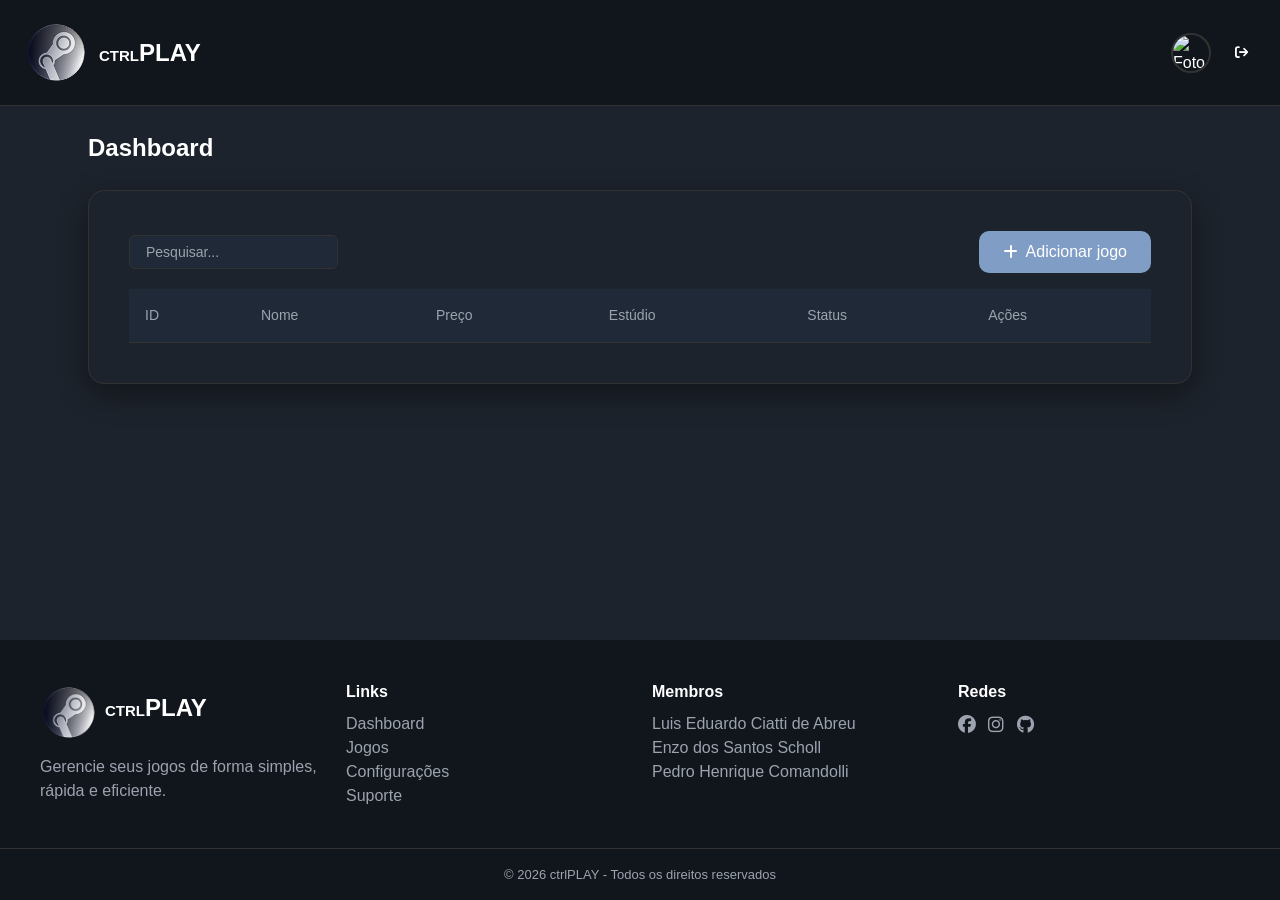
==== index.html @ 8e7c92c5 "Adicionado atributos nas tags da tabela" ====
<!DOCTYPE html>
<html lang="pt-br" data-theme="dark">

<head>
    <meta charset="UTF-8">
    <meta name="viewport" content="width=device-width, initial-scale=1.0">
    <title>ctrlPLAY | Dashboard</title>
    <link rel="stylesheet" href="css/styles.css">
    <link rel="stylesheet" href="css/geral.css">
    <link rel="stylesheet" href="css/form.css">
    <link rel="stylesheet" href="https://cdnjs.cloudflare.com/ajax/libs/font-awesome/6.4.0/css/all.min.css">
    <link rel="shortcut icon" href="img/favicon.ico" type="image/x-icon">
</head>

<body>
    <!-- Header -->
    <header id="cabecalho" role="banner" aria-label="Cabeçalho do site"></header>

    <!-- Main Content -->
    <main class="main-content" role="main">
        <div class="container">

            <!-- Page Title -->
            <div class="page-header">
                <h1 class="page-title">Dashboard</h1>
            </div>

            <!-- Data Table Card -->
            <div class="card table-card" aria-label="Tabela de jogos">

                <!-- Table Controls -->
                <div class="table-controls">
                    <div class="table-controls-left">

                        <div class="table-search">
                            <label for="search" class="sr-only">Pesquisar jogos</label>
                            <input type="text" id="search" placeholder="Pesquisar..." class="input-search"
                                aria-label="Pesquisar jogos">
                        </div>
                    </div>

                    <div class="table-controls-right">
                        <button class="btn btn-add-game" aria-label="Adicionar novo jogo">
                            <i class="fas fa-plus" aria-hidden="true"></i>
                            Adicionar jogo
                        </button>
                    </div>
                </div>

                <!-- Table -->
                <div class="table-wrapper">
                    <table class="data-table" aria-describedby="descricao-tabela">
                        <thead>
                            <tr>
                                <th role="columnheader" scope="col" data-visibility="false">ID</th>
                                <th role="columnheader" scope="col" data-visibility="false">Nome</th>
                                <th role="columnheader" scope="col" data-visibility="true">Categoria</th>
                                <th role="columnheader" scope="col" data-visibility="false">Preço</th>
                                <th role="columnheader" scope="col" data-visibility="false">Estúdio</th>
                                <th role="columnheader" scope="col" data-visibility="true">Plataforma/s</th>
                                <th role="columnheader" scope="col" data-visibility="false">Status</th>
                                <th role="columnheader" scope="col" data-visibility="false">Ações</th>
                            </tr>
                        </thead>
                        <tbody>
                        </tbody>
                    </table>
                </div>

            </div>
        </div>
    </main>

    <!-- Footer -->
    <footer id="rodape" role="contentinfo" aria-label="Rodapé do site"></footer>

    <script src="js/index.js" defer></script>
</body>

</html>
---- css/styles.css ----
/* =================================================
   HEADER
================================================= */

.header {
    background: var(--color-card);
    border-bottom: 1px solid var(--color-border);
    padding: var(--space-md) var(--space-lg);
    position: sticky;
    top: 0;
    z-index: 100;
}

.header-container {
    display: flex;
    justify-content: space-between;
    align-items: center;
    max-width: 1400px;
    margin: auto;
}

.header-left {
    display: flex;
    align-items: center;
}

.logo {
    display: flex;
    align-items: center;
    gap: var(--space-sm);
    font-size: 18px;
    font-weight: 600;
    color: var(--color-text);
}

.logo img {
    cursor: pointer;
}

.logo-title {
    font-size: 24px;
}

.logo-title-tiny {
    font-size: 15px;
}

/* .header-center {
    flex: 1;
    max-width: 600px;
    margin: 0 var(--space-lg);
} */

.header-menu {
    list-style: none;
}

#return-log {
    border: none;
    padding: 0.5rem;
    cursor: pointer;
    transition: 0.3s;
    background-color: transparent;
    color: white;
}

#return-log:hover {
    opacity: 0.9;
}




.header-right {
    display: flex;
    align-items: center;
    gap: var(--space-md);
}


.user-profile {
    display: flex;
    align-items: center;
    gap: 10px;
}

.user-profile img {
    width: 40px;
    height: 40px;
    border-radius: 50%;
    object-fit: cover;
    border: 2px solid var(--color-border);
}

.user-profile #username {
    margin-top: 3px;
    font-size: 12px;
    letter-spacing: 1px;
    font-weight: bold;
    text-transform: uppercase;
}

/* =================================================
   MAIN CONTENT
================================================= */

.main-content {
    padding: var(--space-lg) 0;
    flex: 1;

}

/* =================================================
   PAGE HEADER
================================================= */

.page-header {
    display: flex;
    justify-content: space-between;
    align-items: center;
    margin-bottom: var(--space-lg);
    padding: 0 var(--space-lg);
}

.page-title {
    font-size: 24px;
    font-weight: 600;
    color: var(--color-text);
}


/* =================================================
   TABLE CARD
================================================= */

.table-card {
    padding: var(--space-lg);
    margin: 0 var(--space-lg);
}

/* =================================================
   TABLE CONTROLS
================================================= */

.table-controls {
    display: flex;
    justify-content: space-between;
    align-items: center;
    margin-bottom: var(--space-md);
    flex-wrap: wrap;
    gap: var(--space-md);
}

.table-controls-left {
    display: flex;
    align-items: center;
    gap: var(--space-md);
}

.input-search {
    width: 100%;
    padding: var(--space-sm) var(--space-md);
    background: var(--color-secondary);
    border: 1px solid var(--color-border);
    border-radius: var(--radius-sm);
    color: var(--color-text);
    font-size: 14px;
    outline: none;
}

.input-search::placeholder {
    color: var(--color-text-light);
}

.input-search:focus {
    border-color: var(--color-primary);
}

.btn-add-game {
    background: var(--color-primary);
    color: white;
    border: none;
    padding: var(--space-sm) var(--space-md);
    border-radius: var(--radius-sm);
    font-size: 14px;
    cursor: pointer;
    display: flex;
    justify-content: center;
    align-items: center;
    gap: var(--space-sm);
    transition: 0.3s;
}

.btn-add-game:hover {
    opacity: 0.9;
}

/* =================================================
   DATA TABLE
================================================= */

.table-wrapper {
    overflow-x: auto;
}

.data-table {
    width: 100%;
    border-collapse: collapse;
    font-size: 14px;
}

.data-table thead {
    background: var(--color-secondary);
}

.data-table th {
    padding: var(--space-md);
    text-align: left;
    font-weight: 500;
    color: var(--color-text-light);
    border-bottom: 1px solid var(--color-border);
    white-space: nowrap;
}

.data-table td {
    padding: var(--space-md);
    border-bottom: 1px solid var(--color-border);
    color: var(--color-text);
}

.data-table td {
    padding: var(--space-md);
    border-bottom: 1px solid var(--color-border);
    color: var(--color-text);
}

[data-visibility="true"] {
    display: none;
}

.data-table tbody tr:hover {
    background: var(--color-secondary);
}

/* =================================================
   STATUS BADGES
================================================= */

.status {
    padding: var(--space-xs) var(--space-sm);
    border-radius: var(--radius-sm);
    font-size: 12px;
    font-weight: 500;
    display: inline-block;
}

.status-delivered {
    background: rgba(10, 143, 53, 0.2);
    color: var(--color-primary-dark);
}

.status-process {
    background: rgba(255, 165, 0, 0.2);
    color: #ffa500;
}

/* =================================================
   ACTION BUTTONS
================================================= */

.action-buttons {
    display: flex;
    gap: var(--space-sm);
}

.action-btn {
    background: transparent;
    border: none;
    cursor: pointer;
    padding: var(--space-xs);
    border-radius: var(--radius-sm);
    transition: 0.3s;
    font-size: 14px;
}

.action-btn.edit {
    color: var(--color-primary);
}

.action-btn.delete {
    color: #dc3545;
}

.action-btn:hover {
    background: var(--color-secondary);
}

/* =================================================
   RESPONSIVE
================================================= */

@media (max-width: 768px) {
    .header-container {
        flex-wrap: wrap;
        gap: var(--space-md);
    }

    /* .header-center {
        order: 3;
        width: 100%;
        margin: 0;
    } */

    .header-right {
        gap: 2px;
    }

    .menu-item {
        width: 100%;
    }

    .page-header {
        flex-direction: column;
        gap: var(--space-md);
        align-items: flex-start;
    }

    .table-controls-left,
    .table-controls-right {
        width: 100%;
    }

    .table-search {
        width: 100%;
    }

    .btn-add-game {
        width: 100%;
    }

    .data-table {
        font-size: 12px;
    }

    .data-table th,
    .data-table td {
        padding: var(--space-sm);
    }
}

/* =================================================
   Footer
================================================= */

.footer {
    background: var(--color-card);
    color: var(--color-text-light);
    margin-top: var(--space-xl);
}

.footer-title {
    display: flex;
    align-items: center;
    gap: 5px;
    margin-bottom: 10px;
}

.footer-container {
    display: grid;
    grid-template-columns: repeat(auto-fit, minmax(200px, 1fr));
    gap: var(--space-lg);
    padding: var(--space-xl);
}

.footer h2,
.footer h4 {
    color: var(--color-text);
    margin-bottom: var(--space-sm);
}

.footer-links ul,
.footer-members ul {
    list-style: none;
}

.footer-links a {
    text-decoration: none;
    color: var(--color-text-light);
    transition: 0.3s;
}

.footer-links a:hover {
    color: var(--color-primary);
}

.footer-social a {
    margin-right: var(--space-sm);
    font-size: 18px;
    color: var(--color-text-light);
}

.footer-social a:hover {
    color: var(--color-primary);
}

.footer-bottom {
    text-align: center;
    padding: var(--space-md);
    border-top: 1px solid var(--color-border);
    font-size: 13px;
}
---- css/geral.css ----
/* =================================================
   VARIABLES (CORES, TAMANHOS, ESPAÇOS)
================================================= */

:root {

    /* Cores principais */
    --color-bg: #1D232C;
    --color-card: #11161c;
    --color-border: #323232;
    --color-primary: #809dc5;
    --color-secondary: #1f2937;
    --color-text: #ffffff;
    --color-text-light: #9ca3af;

    /* Gradiente botão */
    --gradient-primary: linear-gradient(90deg, #0000, #3B4758);

    /* Bordas */
    --radius-sm: 6px;
    --radius-md: 10px;
    --radius-lg: 16px;

    /* Sombras */
    --shadow-card: 0 10px 30px rgba(0, 0, 0, 0.4);

    /* Espaçamentos padrão */
    --space-xs: 4px;
    --space-sm: 8px;
    --space-md: 16px;
    --space-lg: 24px;
    --space-xl: 40px;
}


/* =================================================
   RESET
================================================= */

*,
*::before,
*::after {
    margin: 0;
    padding: 0;
    box-sizing: border-box;
}

html {
    font-size: 16px;
    height: 100%;

}

body {
    font-family: Arial, Helvetica, sans-serif;
    background: var(--color-bg);
    color: var(--color-text);
    line-height: 1.5;
    height: 100%;

    display: flex;
    flex-direction: column;
}


/* =================================================
   LAYOUT (FLEX / GRID)
================================================= */

.flex {
    display: flex;
}


/* =================================================
   ALIGNMENT
================================================= */

.align-center {
    align-items: center;
}


/* =================================================
   SPACING (MARGIN / PADDING)
================================================= */

/* Margin */



.mt-sm {
    margin-top: var(--space-sm);
}

.mb-sm {
    margin-bottom: var(--space-sm);
}

.mb-md {
    margin-bottom: var(--space-md);
}

.mb-lg {
    margin-bottom: var(--space-lg);
}


/* =================================================
   GAP (ESPAÇO ENTRE ELEMENTOS FLEX/GRID)
================================================= */

.gap-sm {
    gap: var(--space-sm);
}

/* =================================================
   WIDTH (LARGURA)
================================================= */

.w-full {
    width: 100%;
}

/* =================================================
   TYPOGRAPHY
================================================= */

.text-center {
    text-align: center;
}

.text-light {
    color: var(--color-text-light);
}

.title-lg {
    font-size: 48px;
    font-weight: 700;
}

.title-md {
    font-size: 28px;
    font-weight: 600;
}

.text-sm {
    font-size: 14px;
}


/* =================================================
   COMPONENTS
================================================= */


/* Buttons */

.btn {
    padding: 12px 24px;
    border: none;
    border-radius: var(--radius-md);
    cursor: pointer;
    font-size: 16px;
    transition: 0.3s;
}

.btn-primary {
    background: var(--gradient-primary);
    color: white;
}

.btn-primary:hover {
    opacity: 0.85;
}

/* Inputs */

.input {
    width: 100%;
    padding: 12px 14px;
    border-radius: var(--radius-sm);
    border: 1px solid white;
    background: transparent;
    color: white;
    outline: none;
}

.input:focus {
    border-color: var(--color-primary);
}


/* Card */

.card {
    border-radius: var(--radius-lg);
    padding: var(--space-xl);
    box-shadow: var(--shadow-card);
    border: 1px solid var(--color-border);
}


/* =================================================
   CONTAINER
================================================= */

.container {
    width: 90%;
    max-width: 1200px;
    margin: auto;
}
---- css/form.css ----
#form-container {
  position: fixed;
  top: 50%;
  left: 50%;
  transform: translate(-50%, -50%);
  background: #1d232c;
  color: #fff;
  padding: 20px;
  border-radius: 8px;
  width: 400px;
  z-index: 1000;
}

#form-container h2 {
  margin-bottom: 15px;
  text-align: center;
}

/* Campos com label flutuante estilo Material */
.form-field {
  position: relative;
  margin-top: 20px;
}

.form-field input,
.form-field select {
  width: 100%;
  padding: 12px 8px;
  border: 1px solid #aaa;
  border-radius: 4px;
  background: #1d232c;
  color: white;
  font-size: 1rem;
}

.form-field label {
  position: absolute;
  left: 12px;
  top: 12px;
  color: #aaa;
  transition: 0.2s ease all;
  pointer-events: none;
  background: #1d232c;
  padding: 0 4px;
}

/* Label flutua quando o campo está focado ou preenchido */
.form-field input:focus ~ label,
.form-field input:valid ~ label,
.form-field select:focus ~ label,
.form-field select:valid ~ label {
  top: -8px;
  font-size: 0.8rem;
}

.supporting-text {
  font-size: 0.75rem;
  color: #aaa;
  display: block;
  margin-top: 4px;
}

/* Botões estilo Material */
.form-actions {
  margin-top: 20px;
  display: flex;
  justify-content: space-between;
  gap: 10px;
}
/* Botão salvar */
.btn-save {
  background: linear-gradient(135deg, #00c3ff, #0066ff);
  color: #fff;
}

.btn-save:hover {
  transform: translateY(-2px);
  box-shadow: 0 5px 15px rgba(0, 195, 255, 0.4);
}

/* Botão cancelar */
.btn-close {
  background: red;
  color: #fff;
}

.btn-close:hover {
  transform: translateY(-2px);
  box-shadow: 0 5px 15px #d53e3e;
}



/* Botão Limpar */
.btn-clean {
  background: white;
  color: #000;
}

.btn-clean:hover {
  transform: translateY(-2px);
  box-shadow: 0 5px 15px #fff;
}

/* Overlay */
#overlay {
  position: fixed;
  inset: 0;
  background: rgba(0, 0, 0, 0.6);
  backdrop-filter: blur(5px);
  z-index: 999;
}
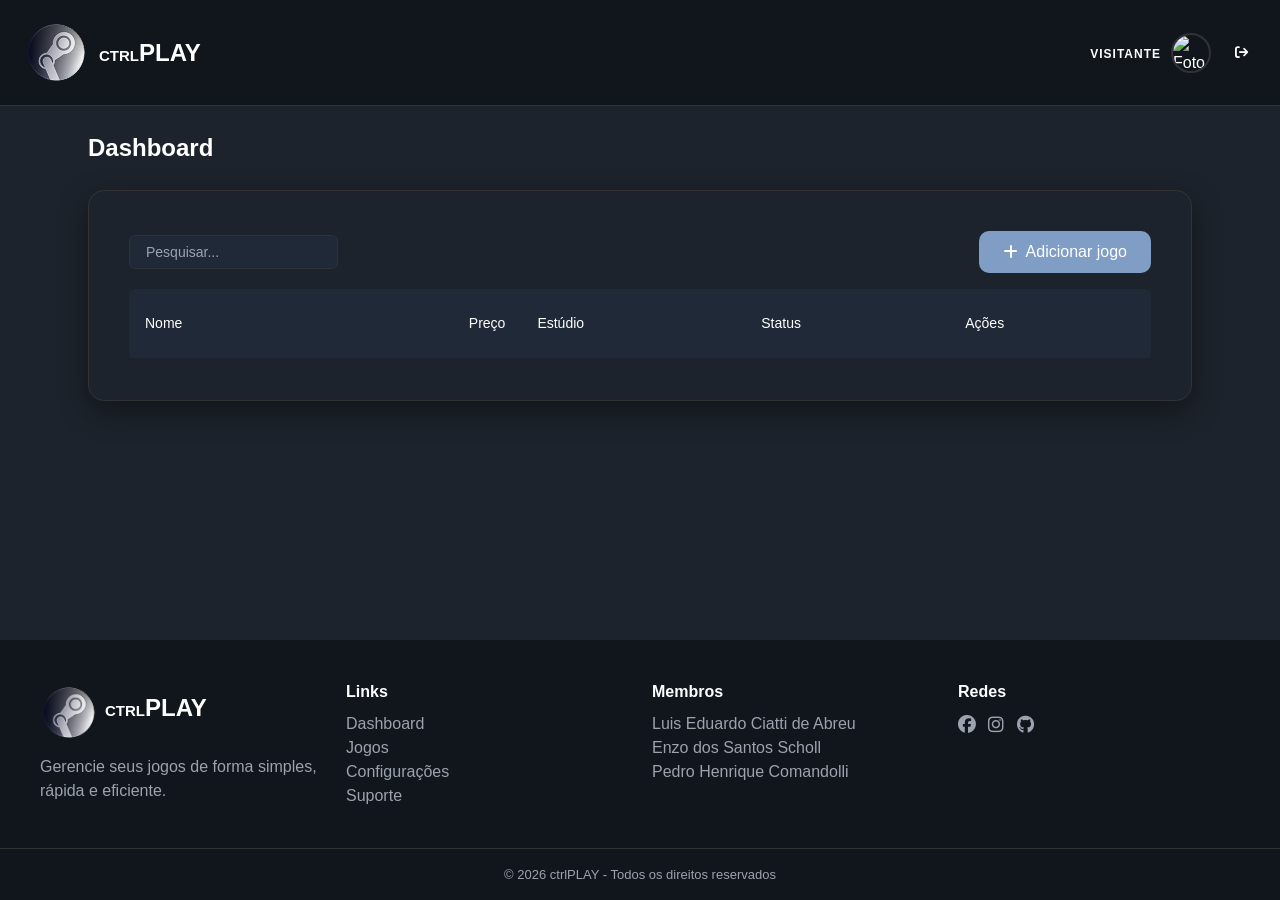
==== commit 2793277a: "Ajustado tabela para Material Design, adicionados novos ícones para status e tooltip e consertado ex" ====
--- a/index.html
+++ b/index.html
@@ -52,7 +52,7 @@
                     <table class="data-table" aria-describedby="descricao-tabela">
                         <thead>
                             <tr>
-                                <th role="columnheader" scope="col" data-visibility="false">ID</th>
+                                <th role="columnheader" scope="col" data-visibility="true">ID</th>
                                 <th role="columnheader" scope="col" data-visibility="false">Nome</th>
                                 <th role="columnheader" scope="col" data-visibility="true">Categoria</th>
                                 <th role="columnheader" scope="col" data-visibility="false">Preço</th>
@@ -69,6 +69,11 @@
 
             </div>
         </div>
+
+        <!-- Tooltip -->
+        <span id="tooltip" class="">
+            <p>sasaas</p>
+        </span>
     </main>
 
     <!-- Footer -->
--- a/css/styles.css
+++ b/css/styles.css
@@ -201,37 +201,57 @@
 
 .table-wrapper {
     overflow-x: auto;
+    border-radius: var(--radius-sm);
 }
 
 .data-table {
     width: 100%;
     border-collapse: collapse;
     font-size: 14px;
-}
-
-.data-table thead {
+    user-select: none;
+}
+
+.data-table thead,
+.data-table tbody {
     background: var(--color-secondary);
 }
 
+.data-table tbody tr {
+    transition: ease-in 0.2s background;
+}
+
 .data-table th {
-    padding: var(--space-md);
+    padding: var(--space-lg) var(--space-md);
     text-align: left;
     font-weight: 500;
+    color: var(--color-text);
+    border-bottom: 2px solid var(--color-bg);
+    white-space: nowrap;
+}
+
+.data-table td {
+    padding: var(--space-sm) var(--space-md);
+    border-bottom: 2px solid var(--color-bg);
     color: var(--color-text-light);
-    border-bottom: 1px solid var(--color-border);
-    white-space: nowrap;
-}
-
-.data-table td {
-    padding: var(--space-md);
-    border-bottom: 1px solid var(--color-border);
-    color: var(--color-text);
-}
-
-.data-table td {
-    padding: var(--space-md);
-    border-bottom: 1px solid var(--color-border);
-    color: var(--color-text);
+    max-width: 240px;
+    overflow: hidden;
+    text-overflow: ellipsis;
+}
+
+.data-table th:nth-child(4),
+.data-table td:nth-child(4) {
+    text-align: right;
+}
+
+.data-table td:nth-child(7) .status-grid {
+    display: flex;
+    gap: var(--space-sm);
+    align-items: center;
+    width: min-content;
+}
+
+.data-table td:nth-child(7) .status-grid img {
+    width: 20px;
 }
 
 [data-visibility="true"] {
@@ -239,7 +259,7 @@
 }
 
 .data-table tbody tr:hover {
-    background: var(--color-secondary);
+    background: var(--color-bg);
 }
 
 /* =================================================
@@ -274,13 +294,15 @@
 }
 
 .action-btn {
+    width: 50px;
+    height: 50px;
     background: transparent;
     border: none;
     cursor: pointer;
-    padding: var(--space-xs);
-    border-radius: var(--radius-sm);
+    padding: var(--space-sm);
+    border-radius: 100%;
     transition: 0.3s;
-    font-size: 14px;
+    font-size: 16px;
 }
 
 .action-btn.edit {
@@ -342,10 +364,31 @@
         font-size: 12px;
     }
 
-    .data-table th,
+    .data-table th {
+        padding: var(--space-lg);
+    }
+
     .data-table td {
-        padding: var(--space-sm);
-    }
+        max-width: 120px;
+    }
+}
+
+/* =================================================
+   Tooltip
+================================================= */
+
+#tooltip {
+    display: none;
+    position: absolute;
+    padding: var(--space-xs) var(--space-sm);
+    border-radius: 3px;
+    background-color: #4e4e4e;
+    text-align: center;
+    color: #d2d2d2;
+}
+
+#tooltip.active {
+    display: block;
 }
 
 /* =================================================
--- a/css/geral.css
+++ b/css/geral.css
@@ -28,6 +28,7 @@
     --space-xs: 4px;
     --space-sm: 8px;
     --space-md: 16px;
+    --space-xmd: 20px;
     --space-lg: 24px;
     --space-xl: 40px;
 }
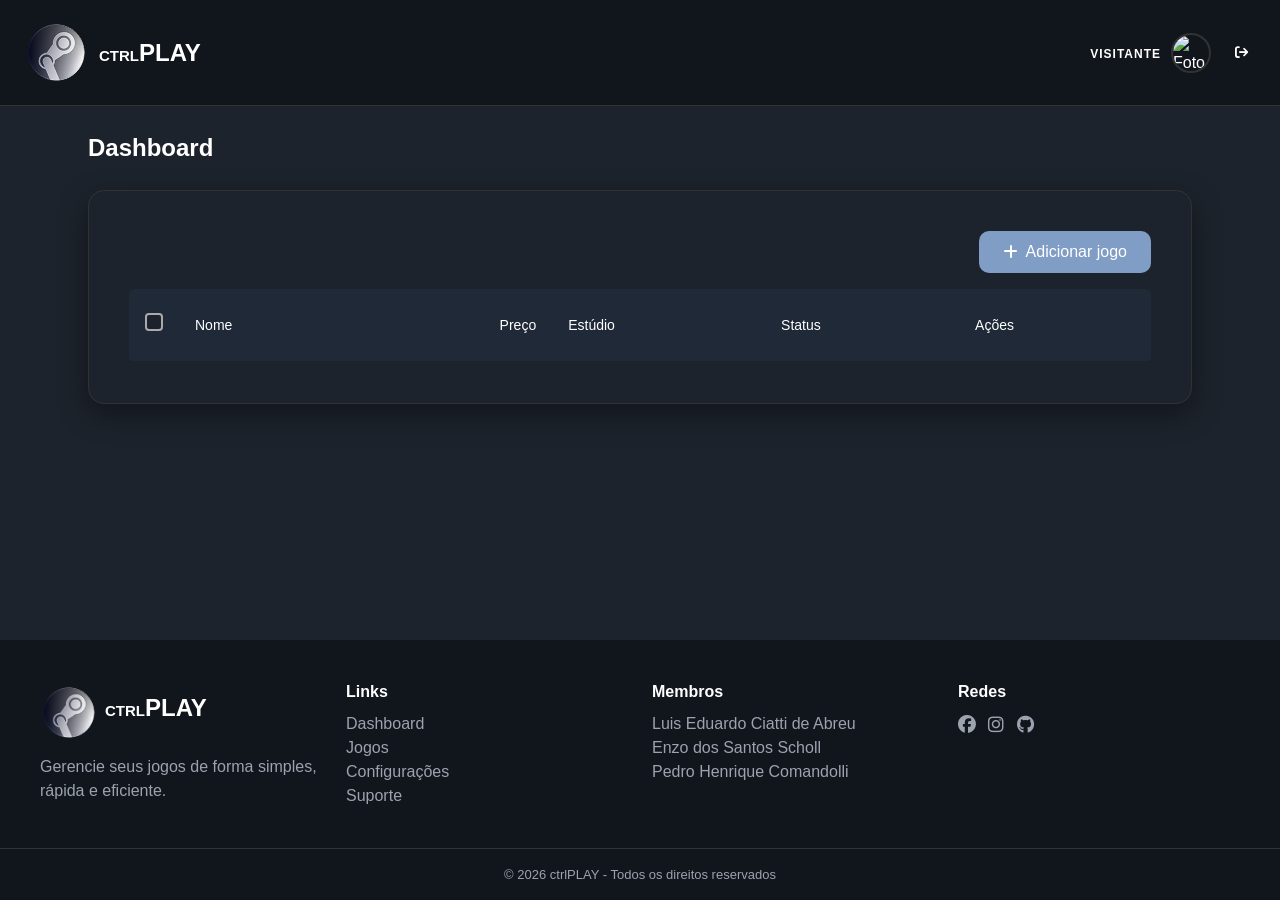
==== commit 0589e40d: "Adicionado checkbox e retirado pesquisa" ====
--- a/index.html
+++ b/index.html
@@ -30,14 +30,6 @@
 
                 <!-- Table Controls -->
                 <div class="table-controls">
-                    <div class="table-controls-left">
-
-                        <div class="table-search">
-                            <label for="search" class="sr-only">Pesquisar jogos</label>
-                            <input type="text" id="search" placeholder="Pesquisar..." class="input-search"
-                                aria-label="Pesquisar jogos">
-                        </div>
-                    </div>
 
                     <div class="table-controls-right">
                         <button class="btn btn-add-game" aria-label="Adicionar novo jogo">
@@ -52,6 +44,9 @@
                     <table class="data-table" aria-describedby="descricao-tabela">
                         <thead>
                             <tr>
+                                <th class="checkbox-cell">
+                                  <input type="checkbox" id="select-all">
+                                </th>
                                 <th role="columnheader" scope="col" data-visibility="true">ID</th>
                                 <th role="columnheader" scope="col" data-visibility="false">Nome</th>
                                 <th role="columnheader" scope="col" data-visibility="true">Categoria</th>
--- a/css/styles.css
+++ b/css/styles.css
@@ -144,7 +144,7 @@
 
 .table-controls {
     display: flex;
-    justify-content: space-between;
+    justify-content: right;
     align-items: center;
     margin-bottom: var(--space-md);
     flex-wrap: wrap;
@@ -155,25 +155,6 @@
     display: flex;
     align-items: center;
     gap: var(--space-md);
-}
-
-.input-search {
-    width: 100%;
-    padding: var(--space-sm) var(--space-md);
-    background: var(--color-secondary);
-    border: 1px solid var(--color-border);
-    border-radius: var(--radius-sm);
-    color: var(--color-text);
-    font-size: 14px;
-    outline: none;
-}
-
-.input-search::placeholder {
-    color: var(--color-text-light);
-}
-
-.input-search:focus {
-    border-color: var(--color-primary);
 }
 
 .btn-add-game {
@@ -238,19 +219,19 @@
     text-overflow: ellipsis;
 }
 
-.data-table th:nth-child(4),
-.data-table td:nth-child(4) {
+.data-table th:nth-child(5),
+.data-table td:nth-child(5) {
     text-align: right;
 }
 
-.data-table td:nth-child(7) .status-grid {
+.data-table td:nth-child(8) .status-grid {
     display: flex;
     gap: var(--space-sm);
     align-items: center;
     width: min-content;
 }
 
-.data-table td:nth-child(7) .status-grid img {
+.data-table td:nth-child(8) .status-grid img {
     width: 20px;
 }
 
@@ -451,4 +432,42 @@
     padding: var(--space-md);
     border-top: 1px solid var(--color-border);
     font-size: 13px;
-}+}
+/* Coluna dos checkboxes */
+.checkbox-cell {
+  text-align: center;
+  width: 40px;
+}
+
+/* Checkbox padrão da tabela */
+.row-checkbox,
+#select-all {
+  appearance: none;          /* remove estilo padrão do navegador */
+  -webkit-appearance: none;  /* compatibilidade Safari */
+  width: 18px;
+  height: 18px;
+  border: 2px solid #aaa;
+  border-radius: 4px;
+  background-color: #1d232c; /* fundo igual ao tema */
+  cursor: pointer;
+  position: relative;
+}
+
+/* Estado marcado */
+.row-checkbox:checked,
+#select-all:checked {
+  background-color: #00c3ff;
+  border-color: #00c3ff;
+}
+
+/* Ícone de check */
+.row-checkbox:checked::after,
+#select-all:checked::after {
+  content: "✔";
+  color: #fff;
+  font-size: 12px;
+  position: absolute;
+  top: 50%;
+  left: 50%;
+  transform: translate(-50%, -50%);
+}
--- a/css/form.css
+++ b/css/form.css
@@ -110,4 +110,3 @@
   backdrop-filter: blur(5px);
   z-index: 999;
 }
-
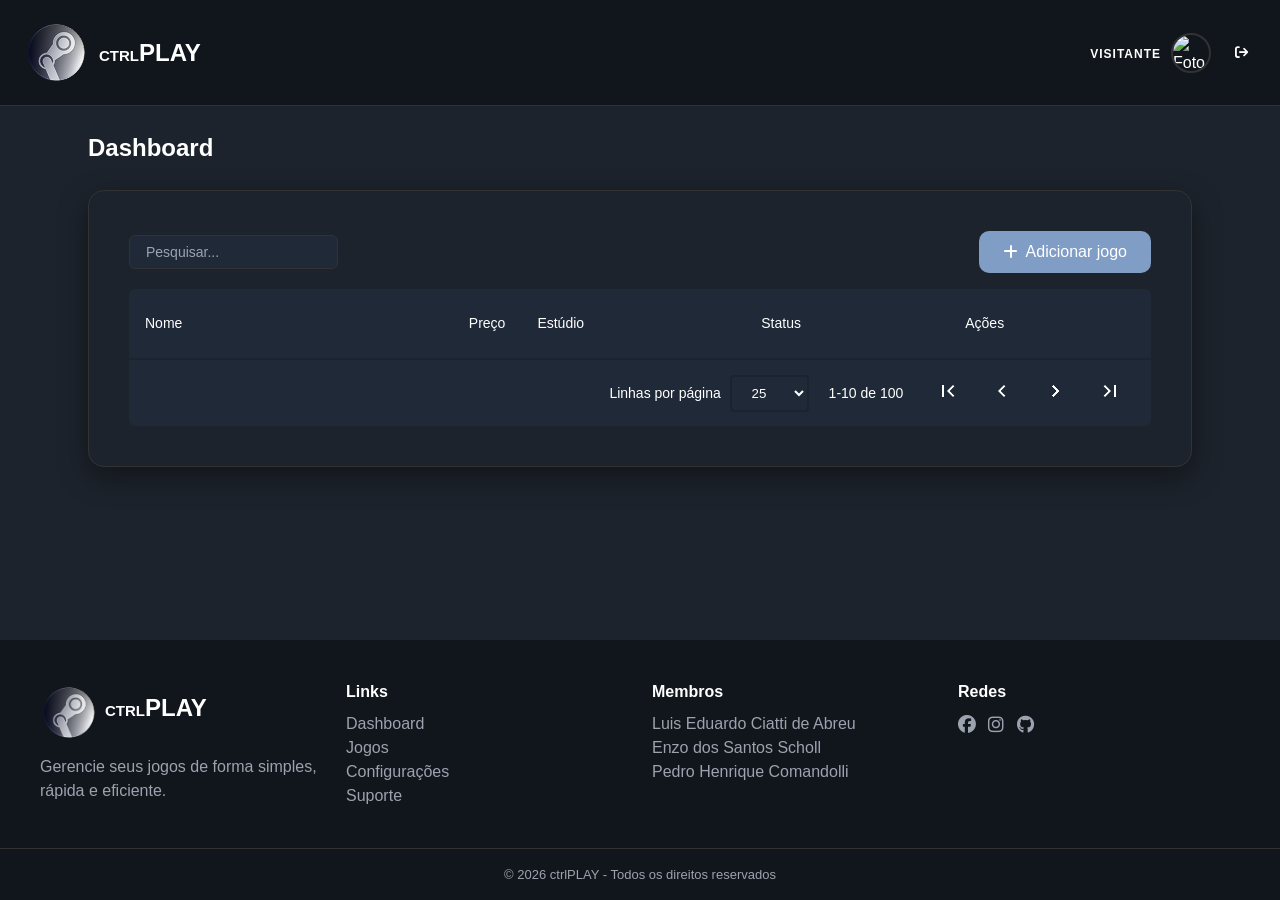
==== commit a26bdef4: "Criada seção de paginação" ====
--- a/index.html
+++ b/index.html
@@ -30,6 +30,14 @@
 
                 <!-- Table Controls -->
                 <div class="table-controls">
+                    <div class="table-controls-left">
+
+                        <div class="table-search">
+                            <label for="search" class="sr-only">Pesquisar jogos</label>
+                            <input type="text" id="search" placeholder="Pesquisar..." class="input-search"
+                                aria-label="Pesquisar jogos">
+                        </div>
+                    </div>
 
                     <div class="table-controls-right">
                         <button class="btn btn-add-game" aria-label="Adicionar novo jogo">
@@ -44,9 +52,6 @@
                     <table class="data-table" aria-describedby="descricao-tabela">
                         <thead>
                             <tr>
-                                <th class="checkbox-cell">
-                                  <input type="checkbox" id="select-all">
-                                </th>
                                 <th role="columnheader" scope="col" data-visibility="true">ID</th>
                                 <th role="columnheader" scope="col" data-visibility="false">Nome</th>
                                 <th role="columnheader" scope="col" data-visibility="true">Categoria</th>
@@ -60,6 +65,33 @@
                         <tbody>
                         </tbody>
                     </table>
+                    <div class="pagination-wrapper">
+                        <div class="pagination-controls">
+                            <span>Linhas por página</span>
+                            <select name="pagination" id="pagination">
+                                <option value="25">25</option>
+                                <option value="50">50</option>
+                                <option value="75">75</option>
+                                <option value="100">100</option>
+
+                            </select>
+                        </div>
+                        <span>1-10 de 100</span>
+                        <div class="arrows-controls">
+                            <button class="action-btn">
+                                <img src="img/icons/first-page.png" alt="Primeira página">
+                            </button>
+                            <button class="action-btn">
+                                <img src="img/icons/left-arrow.png" alt="Página anterior">
+                            </button>
+                            <button class="action-btn">
+                                <img src="img/icons/right-arrow.png" alt="Página seguinte">
+                            </button>
+                            <button class="action-btn">
+                                <img src="img/icons/last-page.png" alt="Última página">
+                            </button>
+                        </div>
+                    </div>
                 </div>
 
             </div>
--- a/css/styles.css
+++ b/css/styles.css
@@ -144,7 +144,7 @@
 
 .table-controls {
     display: flex;
-    justify-content: right;
+    justify-content: space-between;
     align-items: center;
     margin-bottom: var(--space-md);
     flex-wrap: wrap;
@@ -155,6 +155,25 @@
     display: flex;
     align-items: center;
     gap: var(--space-md);
+}
+
+.input-search {
+    width: 100%;
+    padding: var(--space-sm) var(--space-md);
+    background: var(--color-secondary);
+    border: 1px solid var(--color-border);
+    border-radius: var(--radius-sm);
+    color: var(--color-text);
+    font-size: 14px;
+    outline: none;
+}
+
+.input-search::placeholder {
+    color: var(--color-text-light);
+}
+
+.input-search:focus {
+    border-color: var(--color-primary);
 }
 
 .btn-add-game {
@@ -219,19 +238,19 @@
     text-overflow: ellipsis;
 }
 
-.data-table th:nth-child(5),
-.data-table td:nth-child(5) {
+.data-table th:nth-child(4),
+.data-table td:nth-child(4) {
     text-align: right;
 }
 
-.data-table td:nth-child(8) .status-grid {
+.data-table td:nth-child(7) .status-grid {
     display: flex;
     gap: var(--space-sm);
     align-items: center;
     width: min-content;
 }
 
-.data-table td:nth-child(8) .status-grid img {
+.data-table td:nth-child(7) .status-grid img {
     width: 20px;
 }
 
@@ -243,6 +262,36 @@
     background: var(--color-bg);
 }
 
+.pagination-wrapper {
+    display: flex;
+    justify-content: end;
+    align-items: center;
+    gap: 20px;
+    padding: var(--space-sm) var(--space-md);
+    background-color: var(--color-secondary);
+    font-size: 14px;
+    font-weight: 500;
+}
+
+#pagination {
+    margin-left: 5px;
+    padding: var(--space-sm) var(--space-md);
+    border-radius: var(--space-xs);
+    border: 2px solid var(--color-bg);
+    background-color: transparent;
+    color: var(--color-text);
+}
+
+#pagination option {
+    border: none;
+    background-color: var(--color-secondary);
+}
+
+#pagination:hover,
+#pagination:focus {
+    border: 3px solid var(--color-primary);
+}
+    
 /* =================================================
    STATUS BADGES
 ================================================= */
@@ -432,42 +481,4 @@
     padding: var(--space-md);
     border-top: 1px solid var(--color-border);
     font-size: 13px;
-}
-/* Coluna dos checkboxes */
-.checkbox-cell {
-  text-align: center;
-  width: 40px;
-}
-
-/* Checkbox padrão da tabela */
-.row-checkbox,
-#select-all {
-  appearance: none;          /* remove estilo padrão do navegador */
-  -webkit-appearance: none;  /* compatibilidade Safari */
-  width: 18px;
-  height: 18px;
-  border: 2px solid #aaa;
-  border-radius: 4px;
-  background-color: #1d232c; /* fundo igual ao tema */
-  cursor: pointer;
-  position: relative;
-}
-
-/* Estado marcado */
-.row-checkbox:checked,
-#select-all:checked {
-  background-color: #00c3ff;
-  border-color: #00c3ff;
-}
-
-/* Ícone de check */
-.row-checkbox:checked::after,
-#select-all:checked::after {
-  content: "✔";
-  color: #fff;
-  font-size: 12px;
-  position: absolute;
-  top: 50%;
-  left: 50%;
-  transform: translate(-50%, -50%);
-}
+}
--- a/css/form.css
+++ b/css/form.css
@@ -110,3 +110,4 @@
   backdrop-filter: blur(5px);
   z-index: 999;
 }
+
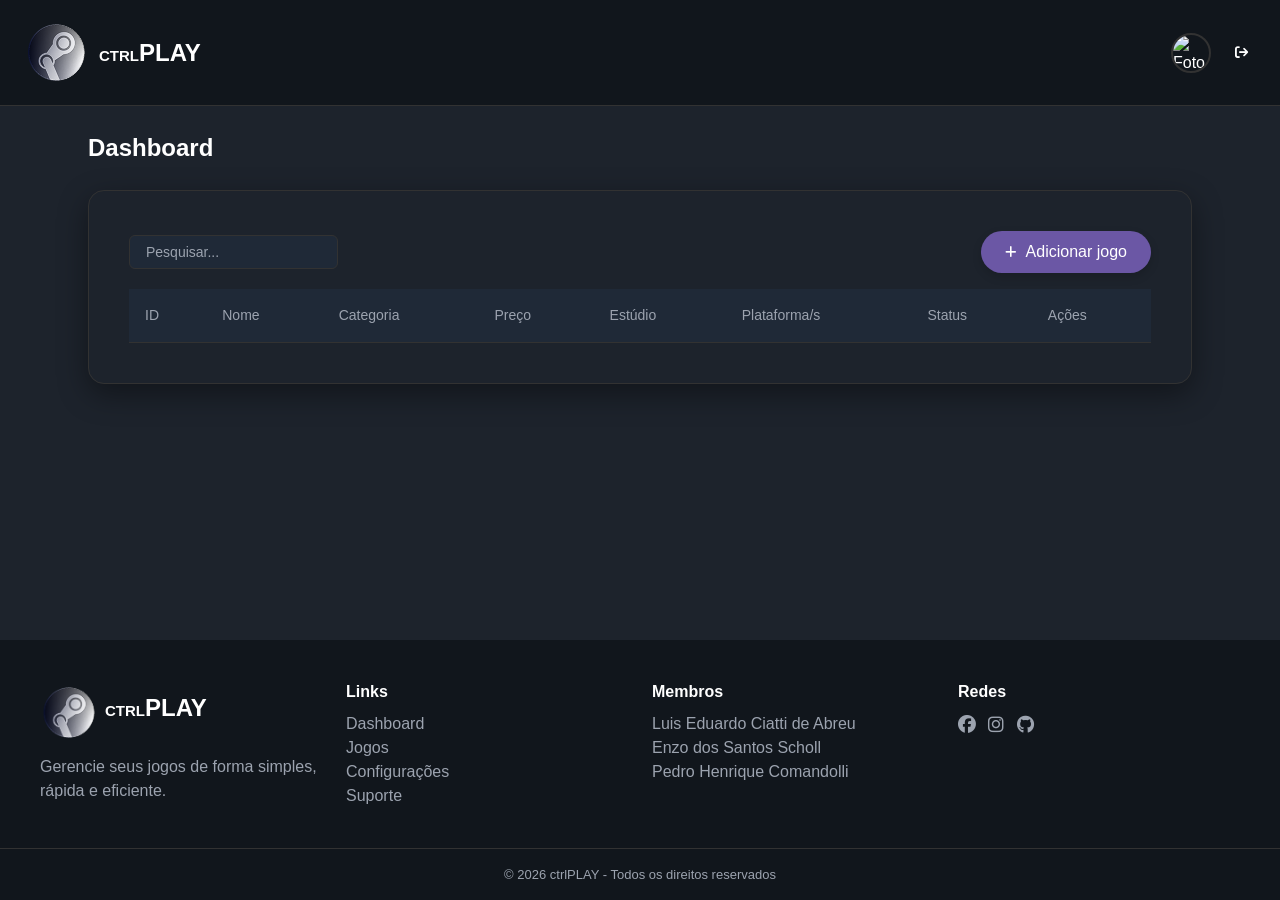
==== commit a2127709: "Ajustes nos botoes da tela principal Ajustes nos botoes da tela principal" ====
--- a/index.html
+++ b/index.html
@@ -41,7 +41,7 @@
 
                     <div class="table-controls-right">
                         <button class="btn btn-add-game" aria-label="Adicionar novo jogo">
-                            <i class="fas fa-plus" aria-hidden="true"></i>
+                            <i class="fas fa-plus"></i>
                             Adicionar jogo
                         </button>
                     </div>
@@ -52,55 +52,23 @@
                     <table class="data-table" aria-describedby="descricao-tabela">
                         <thead>
                             <tr>
-                                <th role="columnheader" scope="col" data-visibility="true">ID</th>
-                                <th role="columnheader" scope="col" data-visibility="false">Nome</th>
-                                <th role="columnheader" scope="col" data-visibility="true">Categoria</th>
-                                <th role="columnheader" scope="col" data-visibility="false">Preço</th>
-                                <th role="columnheader" scope="col" data-visibility="false">Estúdio</th>
-                                <th role="columnheader" scope="col" data-visibility="true">Plataforma/s</th>
-                                <th role="columnheader" scope="col" data-visibility="false">Status</th>
-                                <th role="columnheader" scope="col" data-visibility="false">Ações</th>
+                                <th scope="col">ID</th>
+                                <th scope="col">Nome</th>
+                                <th scope="col">Categoria</th>
+                                <th scope="col">Preço</th>
+                                <th scope="col">Estúdio</th>
+                                <th scope="col">Plataforma/s</th>
+                                <th scope="col">Status</th>
+                                <th scope="col">Ações</th>
                             </tr>
                         </thead>
                         <tbody>
                         </tbody>
                     </table>
-                    <div class="pagination-wrapper">
-                        <div class="pagination-controls">
-                            <span>Linhas por página</span>
-                            <select name="pagination" id="pagination">
-                                <option value="25">25</option>
-                                <option value="50">50</option>
-                                <option value="75">75</option>
-                                <option value="100">100</option>
-
-                            </select>
-                        </div>
-                        <span>1-10 de 100</span>
-                        <div class="arrows-controls">
-                            <button class="action-btn">
-                                <img src="img/icons/first-page.png" alt="Primeira página">
-                            </button>
-                            <button class="action-btn">
-                                <img src="img/icons/left-arrow.png" alt="Página anterior">
-                            </button>
-                            <button class="action-btn">
-                                <img src="img/icons/right-arrow.png" alt="Página seguinte">
-                            </button>
-                            <button class="action-btn">
-                                <img src="img/icons/last-page.png" alt="Última página">
-                            </button>
-                        </div>
-                    </div>
                 </div>
 
             </div>
         </div>
-
-        <!-- Tooltip -->
-        <span id="tooltip" class="">
-            <p>sasaas</p>
-        </span>
     </main>
 
     <!-- Footer -->
--- a/css/styles.css
+++ b/css/styles.css
@@ -177,22 +177,38 @@
 }
 
 .btn-add-game {
-    background: var(--color-primary);
+    display: flex;
+    align-items: center;
+    gap: 10px;
+
+    background: #6b57a5;
+    
     color: white;
+
     border: none;
-    padding: var(--space-sm) var(--space-md);
-    border-radius: var(--radius-sm);
-    font-size: 14px;
+    border-radius: 50px !important;
+    padding: 16px 30px;
+
+    font-size: 18px;
+    font-weight: 500;
+
     cursor: pointer;
-    display: flex;
-    justify-content: center;
-    align-items: center;
-    gap: var(--space-sm);
-    transition: 0.3s;
+
+    transition: all 0.2s ease;
+
+    box-shadow: 0 4px 10px rgba(0, 0, 0, 0.15);
+}
+
+.btn-add-game i {
+    font-size: 13px;
 }
 
 .btn-add-game:hover {
-    opacity: 0.9;
+    filter: brightness(1.08);
+}
+
+.btn-add-game:active {
+    transform: scale(0.98);
 }
 
 /* =================================================
@@ -201,97 +217,37 @@
 
 .table-wrapper {
     overflow-x: auto;
-    border-radius: var(--radius-sm);
 }
 
 .data-table {
     width: 100%;
     border-collapse: collapse;
     font-size: 14px;
-    user-select: none;
-}
-
-.data-table thead,
-.data-table tbody {
+}
+
+.data-table thead {
     background: var(--color-secondary);
 }
 
-.data-table tbody tr {
-    transition: ease-in 0.2s background;
-}
-
 .data-table th {
-    padding: var(--space-lg) var(--space-md);
+    padding: var(--space-md);
     text-align: left;
     font-weight: 500;
+    color: var(--color-text-light);
+    border-bottom: 1px solid var(--color-border);
+    white-space: nowrap;
+}
+
+.data-table td {
+    padding: var(--space-md);
+    border-bottom: 1px solid var(--color-border);
     color: var(--color-text);
-    border-bottom: 2px solid var(--color-bg);
-    white-space: nowrap;
-}
-
-.data-table td {
-    padding: var(--space-sm) var(--space-md);
-    border-bottom: 2px solid var(--color-bg);
-    color: var(--color-text-light);
-    max-width: 240px;
-    overflow: hidden;
-    text-overflow: ellipsis;
-}
-
-.data-table th:nth-child(4),
-.data-table td:nth-child(4) {
-    text-align: right;
-}
-
-.data-table td:nth-child(7) .status-grid {
-    display: flex;
-    gap: var(--space-sm);
-    align-items: center;
-    width: min-content;
-}
-
-.data-table td:nth-child(7) .status-grid img {
-    width: 20px;
-}
-
-[data-visibility="true"] {
-    display: none;
 }
 
 .data-table tbody tr:hover {
-    background: var(--color-bg);
-}
-
-.pagination-wrapper {
-    display: flex;
-    justify-content: end;
-    align-items: center;
-    gap: 20px;
-    padding: var(--space-sm) var(--space-md);
-    background-color: var(--color-secondary);
-    font-size: 14px;
-    font-weight: 500;
-}
-
-#pagination {
-    margin-left: 5px;
-    padding: var(--space-sm) var(--space-md);
-    border-radius: var(--space-xs);
-    border: 2px solid var(--color-bg);
-    background-color: transparent;
-    color: var(--color-text);
-}
-
-#pagination option {
-    border: none;
-    background-color: var(--color-secondary);
-}
-
-#pagination:hover,
-#pagination:focus {
-    border: 3px solid var(--color-primary);
-}
-    
+    background: var(--color-secondary);
+}
+
 /* =================================================
    STATUS BADGES
 ================================================= */
@@ -324,15 +280,13 @@
 }
 
 .action-btn {
-    width: 50px;
-    height: 50px;
     background: transparent;
     border: none;
     cursor: pointer;
-    padding: var(--space-sm);
-    border-radius: 100%;
+    padding: var(--space-xs);
+    border-radius: var(--radius-sm);
     transition: 0.3s;
-    font-size: 16px;
+    font-size: 14px;
 }
 
 .action-btn.edit {
@@ -346,6 +300,7 @@
 .action-btn:hover {
     background: var(--color-secondary);
 }
+
 
 /* =================================================
    RESPONSIVE
@@ -386,39 +341,14 @@
         width: 100%;
     }
 
-    .btn-add-game {
-        width: 100%;
-    }
-
     .data-table {
         font-size: 12px;
     }
 
-    .data-table th {
-        padding: var(--space-lg);
-    }
-
+    .data-table th,
     .data-table td {
-        max-width: 120px;
-    }
-}
-
-/* =================================================
-   Tooltip
-================================================= */
-
-#tooltip {
-    display: none;
-    position: absolute;
-    padding: var(--space-xs) var(--space-sm);
-    border-radius: 3px;
-    background-color: #4e4e4e;
-    text-align: center;
-    color: #d2d2d2;
-}
-
-#tooltip.active {
-    display: block;
+        padding: var(--space-sm);
+    }
 }
 
 /* =================================================
--- a/css/geral.css
+++ b/css/geral.css
@@ -28,7 +28,6 @@
     --space-xs: 4px;
     --space-sm: 8px;
     --space-md: 16px;
-    --space-xmd: 20px;
     --space-lg: 24px;
     --space-xl: 40px;
 }
--- a/css/form.css
+++ b/css/form.css
@@ -62,20 +62,39 @@
 
 /* Botões estilo Material */
 .form-actions {
-  margin-top: 20px;
+  margin-top: 24px;
   display: flex;
-  justify-content: space-between;
-  gap: 10px;
+  justify-content: flex-end;
+  align-items: center;
+  gap: 12px;
 }
+
+.form-actions .btn {
+  display: flex;
+  align-items: center;
+  gap: 8px;
+
+  border: none;
+  border-radius: 999px;
+
+  padding: 12px 20px;
+
+  font-size: 15px;
+  font-weight: 500;
+
+  cursor: pointer;
+
+  transition: all 0.2s ease;
+}
+
 /* Botão salvar */
 .btn-save {
-  background: linear-gradient(135deg, #00c3ff, #0066ff);
+  background: #6f5aa8;
   color: #fff;
 }
 
 .btn-save:hover {
-  transform: translateY(-2px);
-  box-shadow: 0 5px 15px rgba(0, 195, 255, 0.4);
+  filter: brightness(1.06);
 }
 
 /* Botão cancelar */
@@ -93,13 +112,12 @@
 
 /* Botão Limpar */
 .btn-clean {
-  background: white;
-  color: #000;
+  background: #dcd7f2;
+  color: #4e4b66;
 }
 
 .btn-clean:hover {
-  transform: translateY(-2px);
-  box-shadow: 0 5px 15px #fff;
+  filter: brightness(1.03);
 }
 
 /* Overlay */
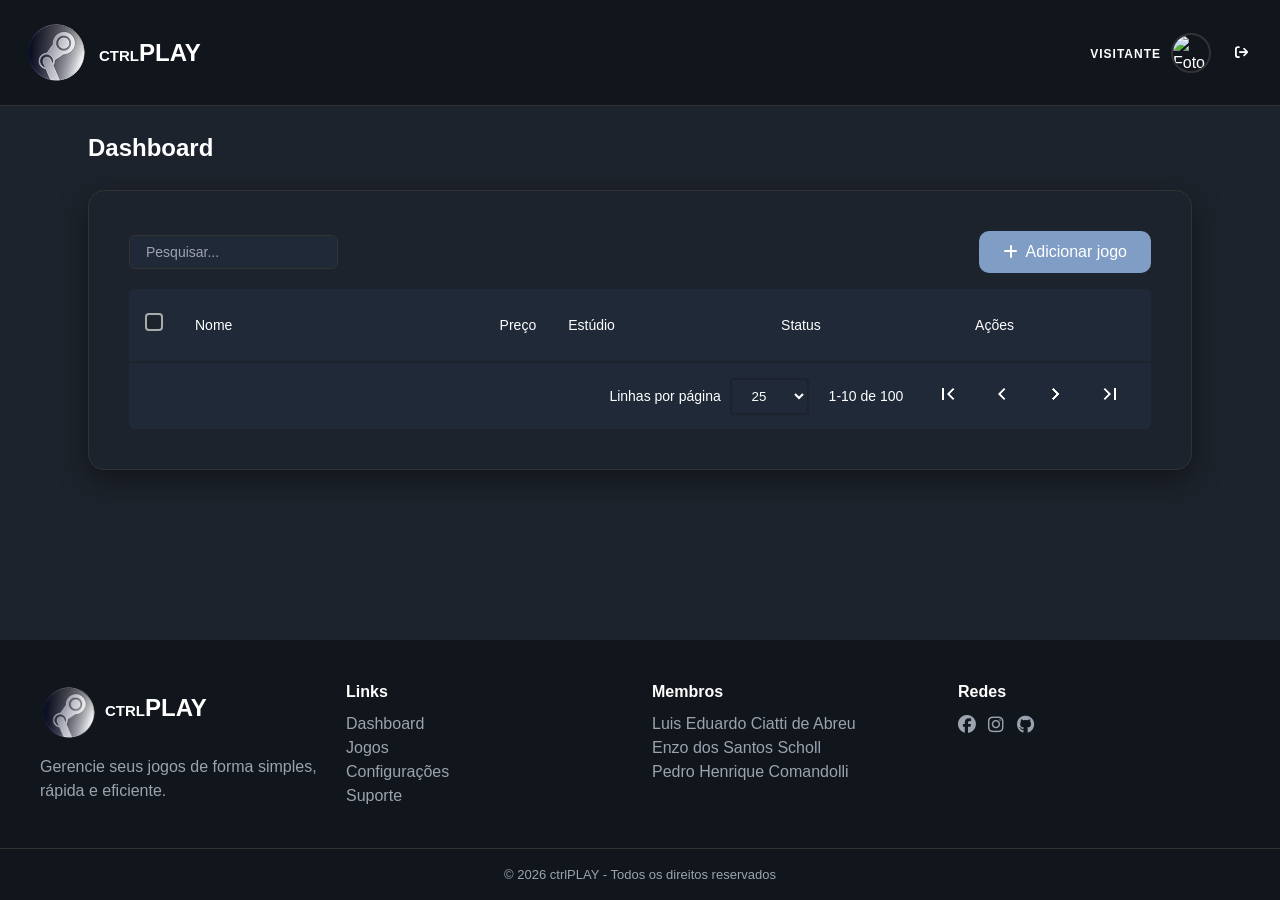
==== commit 7cc6afd7: "Adicionado mudanças que não foram mergeadas" ====
--- a/index.html
+++ b/index.html
@@ -41,7 +41,7 @@
 
                     <div class="table-controls-right">
                         <button class="btn btn-add-game" aria-label="Adicionar novo jogo">
-                            <i class="fas fa-plus"></i>
+                            <i class="fas fa-plus" aria-hidden="true"></i>
                             Adicionar jogo
                         </button>
                     </div>
@@ -52,23 +52,58 @@
                     <table class="data-table" aria-describedby="descricao-tabela">
                         <thead>
                             <tr>
-                                <th scope="col">ID</th>
-                                <th scope="col">Nome</th>
-                                <th scope="col">Categoria</th>
-                                <th scope="col">Preço</th>
-                                <th scope="col">Estúdio</th>
-                                <th scope="col">Plataforma/s</th>
-                                <th scope="col">Status</th>
-                                <th scope="col">Ações</th>
+                                   <th class="checkbox-cell">
+                                  <input type="checkbox" id="select-all">
+                                </th>
+                                <th role="columnheader" scope="col" data-visibility="true">ID</th>
+                                <th role="columnheader" scope="col" data-visibility="false">Nome</th>
+                                <th role="columnheader" scope="col" data-visibility="true">Categoria</th>
+                                <th role="columnheader" scope="col" data-visibility="false">Preço</th>
+                                <th role="columnheader" scope="col" data-visibility="false">Estúdio</th>
+                                <th role="columnheader" scope="col" data-visibility="true">Plataforma/s</th>
+                                <th role="columnheader" scope="col" data-visibility="false">Status</th>
+                                <th role="columnheader" scope="col" data-visibility="false">Ações</th>
                             </tr>
                         </thead>
                         <tbody>
                         </tbody>
                     </table>
+                    <div class="pagination-wrapper">
+                        <div class="pagination-controls">
+                            <span>Linhas por página</span>
+                            <select name="pagination" id="pagination">
+                                <option value="25">25</option>
+                                <option value="50">50</option>
+                                <option value="75">75</option>
+                                <option value="100">100</option>
+
+                            </select>
+                        </div>
+                        <span>1-10 de 100</span>
+                        <div class="arrows-controls">
+                            <button class="action-btn">
+                                <img src="img/icons/first-page.png" alt="Primeira página">
+                            </button>
+                            <button class="action-btn">
+                                <img src="img/icons/left-arrow.png" alt="Página anterior">
+                            </button>
+                            <button class="action-btn">
+                                <img src="img/icons/right-arrow.png" alt="Página seguinte">
+                            </button>
+                            <button class="action-btn">
+                                <img src="img/icons/last-page.png" alt="Última página">
+                            </button>
+                        </div>
+                    </div>
                 </div>
 
             </div>
         </div>
+
+        <!-- Tooltip -->
+        <span id="tooltip" class="">
+            <p>sasaas</p>
+        </span>
     </main>
 
     <!-- Footer -->
--- a/css/styles.css
+++ b/css/styles.css
@@ -177,38 +177,22 @@
 }
 
 .btn-add-game {
-    display: flex;
-    align-items: center;
-    gap: 10px;
-
-    background: #6b57a5;
-    
+    background: var(--color-primary);
     color: white;
-
     border: none;
-    border-radius: 50px !important;
-    padding: 16px 30px;
-
-    font-size: 18px;
-    font-weight: 500;
-
+    padding: var(--space-sm) var(--space-md);
+    border-radius: var(--radius-sm);
+    font-size: 14px;
     cursor: pointer;
-
-    transition: all 0.2s ease;
-
-    box-shadow: 0 4px 10px rgba(0, 0, 0, 0.15);
-}
-
-.btn-add-game i {
-    font-size: 13px;
+    display: flex;
+    justify-content: center;
+    align-items: center;
+    gap: var(--space-sm);
+    transition: 0.3s;
 }
 
 .btn-add-game:hover {
-    filter: brightness(1.08);
-}
-
-.btn-add-game:active {
-    transform: scale(0.98);
+    opacity: 0.9;
 }
 
 /* =================================================
@@ -217,37 +201,97 @@
 
 .table-wrapper {
     overflow-x: auto;
+    border-radius: var(--radius-sm);
 }
 
 .data-table {
     width: 100%;
     border-collapse: collapse;
     font-size: 14px;
-}
-
-.data-table thead {
+    user-select: none;
+}
+
+.data-table thead,
+.data-table tbody {
     background: var(--color-secondary);
 }
 
+.data-table tbody tr {
+    transition: ease-in 0.2s background;
+}
+
 .data-table th {
-    padding: var(--space-md);
+    padding: var(--space-lg) var(--space-md);
     text-align: left;
     font-weight: 500;
+    color: var(--color-text);
+    border-bottom: 2px solid var(--color-bg);
+    white-space: nowrap;
+}
+
+.data-table td {
+    padding: var(--space-sm) var(--space-md);
+    border-bottom: 2px solid var(--color-bg);
     color: var(--color-text-light);
-    border-bottom: 1px solid var(--color-border);
-    white-space: nowrap;
-}
-
-.data-table td {
-    padding: var(--space-md);
-    border-bottom: 1px solid var(--color-border);
+    max-width: 240px;
+    overflow: hidden;
+    text-overflow: ellipsis;
+}
+
+.data-table th:nth-child(5),
+.data-table td:nth-child(5) {
+    text-align: right;
+}
+
+.data-table td:nth-child(8) .status-grid {
+    display: flex;
+    gap: var(--space-sm);
+    align-items: center;
+    width: min-content;
+}
+
+.data-table td:nth-child(8) .status-grid img {
+    width: 20px;
+}
+
+[data-visibility="true"] {
+    display: none;
+}
+
+.data-table tbody tr:hover {
+    background: var(--color-bg);
+}
+
+.pagination-wrapper {
+    display: flex;
+    justify-content: end;
+    align-items: center;
+    gap: 20px;
+    padding: var(--space-sm) var(--space-md);
+    background-color: var(--color-secondary);
+    font-size: 14px;
+    font-weight: 500;
+}
+
+#pagination {
+    margin-left: 5px;
+    padding: var(--space-sm) var(--space-md);
+    border-radius: var(--space-xs);
+    border: 2px solid var(--color-bg);
+    background-color: transparent;
     color: var(--color-text);
 }
 
-.data-table tbody tr:hover {
-    background: var(--color-secondary);
-}
-
+#pagination option {
+    border: none;
+    background-color: var(--color-secondary);
+}
+
+#pagination:hover,
+#pagination:focus {
+    border: 3px solid var(--color-primary);
+}
+    
 /* =================================================
    STATUS BADGES
 ================================================= */
@@ -280,13 +324,15 @@
 }
 
 .action-btn {
+    width: 50px;
+    height: 50px;
     background: transparent;
     border: none;
     cursor: pointer;
-    padding: var(--space-xs);
-    border-radius: var(--radius-sm);
+    padding: var(--space-sm);
+    border-radius: 100%;
     transition: 0.3s;
-    font-size: 14px;
+    font-size: 16px;
 }
 
 .action-btn.edit {
@@ -300,7 +346,6 @@
 .action-btn:hover {
     background: var(--color-secondary);
 }
-
 
 /* =================================================
    RESPONSIVE
@@ -341,14 +386,39 @@
         width: 100%;
     }
 
+    .btn-add-game {
+        width: 100%;
+    }
+
     .data-table {
         font-size: 12px;
     }
 
-    .data-table th,
+    .data-table th {
+        padding: var(--space-lg);
+    }
+
     .data-table td {
-        padding: var(--space-sm);
-    }
+        max-width: 120px;
+    }
+}
+
+/* =================================================
+   Tooltip
+================================================= */
+
+#tooltip {
+    display: none;
+    position: absolute;
+    padding: var(--space-xs) var(--space-sm);
+    border-radius: 3px;
+    background-color: #4e4e4e;
+    text-align: center;
+    color: #d2d2d2;
+}
+
+#tooltip.active {
+    display: block;
 }
 
 /* =================================================
@@ -411,4 +481,41 @@
     padding: var(--space-md);
     border-top: 1px solid var(--color-border);
     font-size: 13px;
+}
+.checkbox-cell {
+  text-align: center;
+  width: 40px;
+}
+
+/* Checkbox padrão da tabela */
+.row-checkbox,
+#select-all {
+  appearance: none;
+  -webkit-appearance: none;
+  width: 18px;
+  height: 18px;
+  border: 2px solid #aaa;
+  border-radius: 4px;
+  background-color: #1d232c;
+  cursor: pointer;
+  position: relative;
+}
+
+/* Estado marcado */
+.row-checkbox:checked,
+#select-all:checked {
+  background-color: #00c3ff;
+  border-color: #00c3ff;
+}
+
+/* Ícone de check */
+.row-checkbox:checked::after,
+#select-all:checked::after {
+  content: "✔";
+  color: #fff;
+  font-size: 12px;
+  position: absolute;
+  top: 50%;
+  left: 50%;
+  transform: translate(-50%, -50%);
 }
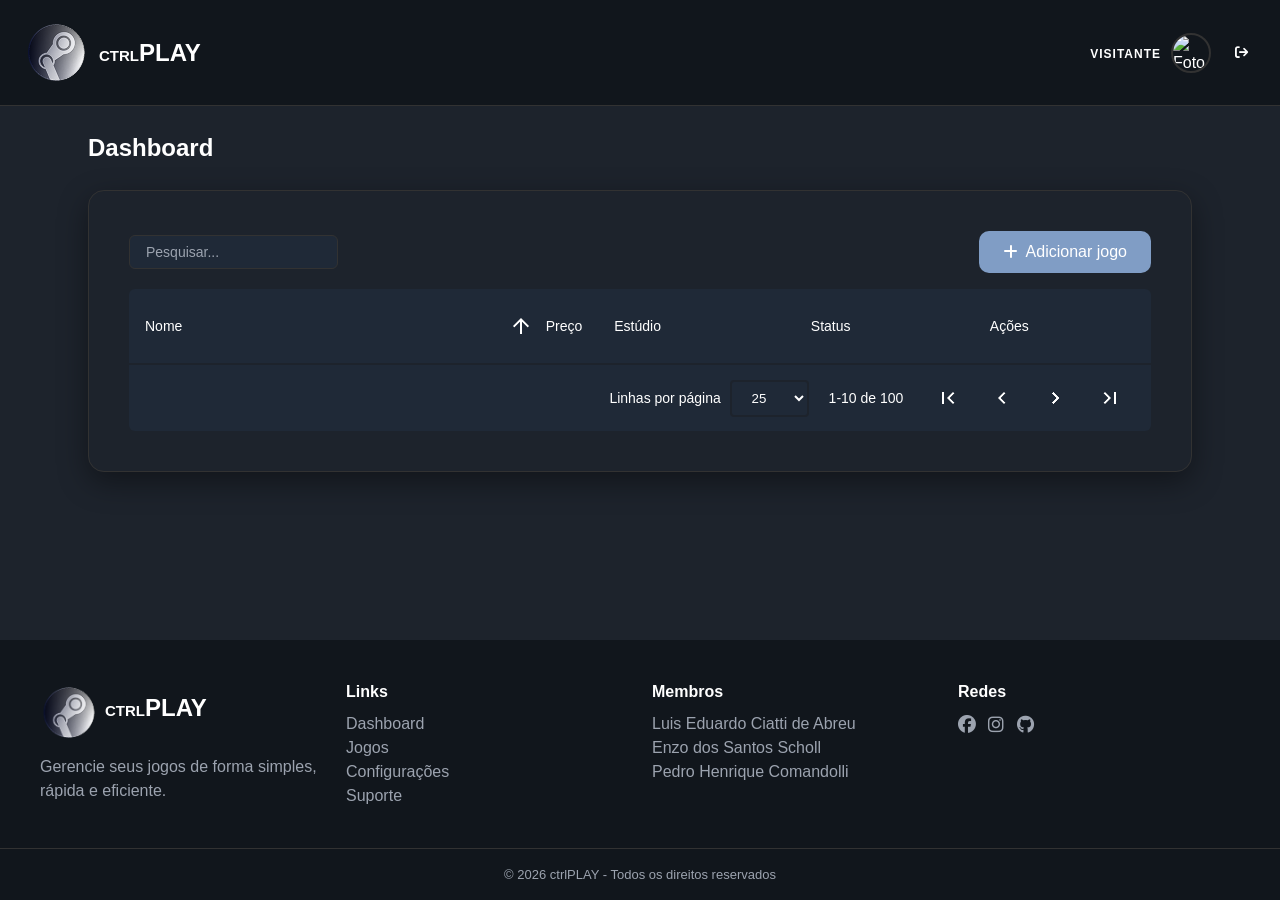
==== commit 5b489513: "Adicionados botão de ordenação, ícones e linhas de JS" ====
--- a/index.html
+++ b/index.html
@@ -52,13 +52,17 @@
                     <table class="data-table" aria-describedby="descricao-tabela">
                         <thead>
                             <tr>
-                                   <th class="checkbox-cell">
-                                  <input type="checkbox" id="select-all">
-                                </th>
                                 <th role="columnheader" scope="col" data-visibility="true">ID</th>
                                 <th role="columnheader" scope="col" data-visibility="false">Nome</th>
                                 <th role="columnheader" scope="col" data-visibility="true">Categoria</th>
-                                <th role="columnheader" scope="col" data-visibility="false">Preço</th>
+                                <th role="columnheader" scope="col" data-visibility="false">
+                                    <div class="sort-wrapper">
+                                        <button id="sort" class="action-btn sort up">
+                                            <img alt="Ordenar linhas">
+                                        </button>
+                                        Preço
+                                    </div>
+                                </th>
                                 <th role="columnheader" scope="col" data-visibility="false">Estúdio</th>
                                 <th role="columnheader" scope="col" data-visibility="true">Plataforma/s</th>
                                 <th role="columnheader" scope="col" data-visibility="false">Status</th>
@@ -81,16 +85,16 @@
                         </div>
                         <span>1-10 de 100</span>
                         <div class="arrows-controls">
-                            <button class="action-btn">
+                            <button class="action-btn sort">
                                 <img src="img/icons/first-page.png" alt="Primeira página">
                             </button>
-                            <button class="action-btn">
+                            <button class="action-btn sort">
                                 <img src="img/icons/left-arrow.png" alt="Página anterior">
                             </button>
-                            <button class="action-btn">
+                            <button class="action-btn sort">
                                 <img src="img/icons/right-arrow.png" alt="Página seguinte">
                             </button>
-                            <button class="action-btn">
+                            <button class="action-btn sort">
                                 <img src="img/icons/last-page.png" alt="Última página">
                             </button>
                         </div>
--- a/css/styles.css
+++ b/css/styles.css
@@ -221,12 +221,18 @@
 }
 
 .data-table th {
-    padding: var(--space-lg) var(--space-md);
+    padding: 12px var(--space-md);
     text-align: left;
     font-weight: 500;
     color: var(--color-text);
     border-bottom: 2px solid var(--color-bg);
     white-space: nowrap;
+}
+
+.sort-wrapper {
+    display: flex;
+    justify-content: end;
+    align-items: center;
 }
 
 .data-table td {
@@ -238,19 +244,19 @@
     text-overflow: ellipsis;
 }
 
-.data-table th:nth-child(5),
-.data-table td:nth-child(5) {
+.data-table th:nth-child(4),
+.data-table td:nth-child(4) {
     text-align: right;
 }
 
-.data-table td:nth-child(8) .status-grid {
+.data-table td:nth-child(7) .status-grid {
     display: flex;
     gap: var(--space-sm);
     align-items: center;
     width: min-content;
 }
 
-.data-table td:nth-child(8) .status-grid img {
+.data-table td:nth-child(7) .status-grid img {
     width: 20px;
 }
 
@@ -267,10 +273,12 @@
     justify-content: end;
     align-items: center;
     gap: 20px;
+    width: 100%;
     padding: var(--space-sm) var(--space-md);
     background-color: var(--color-secondary);
     font-size: 14px;
     font-weight: 500;
+    overflow-x: auto;
 }
 
 #pagination {
@@ -280,18 +288,20 @@
     border: 2px solid var(--color-bg);
     background-color: transparent;
     color: var(--color-text);
+    transition: ease-in 0.2s border;
 }
 
 #pagination option {
+    padding: 0;
     border: none;
     background-color: var(--color-secondary);
 }
 
 #pagination:hover,
 #pagination:focus {
-    border: 3px solid var(--color-primary);
-}
-    
+    border: 2px solid var(--color-primary);
+}
+
 /* =================================================
    STATUS BADGES
 ================================================= */
@@ -343,6 +353,24 @@
     color: #dc3545;
 }
 
+.action-btn.sort img {
+    padding: 5px;
+    border-radius: 100%;
+    transition: ease-in 0.2s background;
+}
+
+.action-btn.sort.up img {
+    content: url(../img/icons/up-arrow.png);
+}
+
+.action-btn.sort.down img {
+    content: url(../img/icons/down-arrow.png);
+}
+
+.action-btn.sort img:hover {
+    background: var(--color-bg);
+}
+
 .action-btn:hover {
     background: var(--color-secondary);
 }
@@ -394,12 +422,13 @@
         font-size: 12px;
     }
 
-    .data-table th {
-        padding: var(--space-lg);
-    }
-
     .data-table td {
         max-width: 120px;
+    }
+
+    .pagination-wrapper {
+        font-size: 12px;
+        width: max-content;
     }
 }
 
@@ -481,41 +510,4 @@
     padding: var(--space-md);
     border-top: 1px solid var(--color-border);
     font-size: 13px;
-}
-.checkbox-cell {
-  text-align: center;
-  width: 40px;
-}
-
-/* Checkbox padrão da tabela */
-.row-checkbox,
-#select-all {
-  appearance: none;
-  -webkit-appearance: none;
-  width: 18px;
-  height: 18px;
-  border: 2px solid #aaa;
-  border-radius: 4px;
-  background-color: #1d232c;
-  cursor: pointer;
-  position: relative;
-}
-
-/* Estado marcado */
-.row-checkbox:checked,
-#select-all:checked {
-  background-color: #00c3ff;
-  border-color: #00c3ff;
-}
-
-/* Ícone de check */
-.row-checkbox:checked::after,
-#select-all:checked::after {
-  content: "✔";
-  color: #fff;
-  font-size: 12px;
-  position: absolute;
-  top: 50%;
-  left: 50%;
-  transform: translate(-50%, -50%);
 }
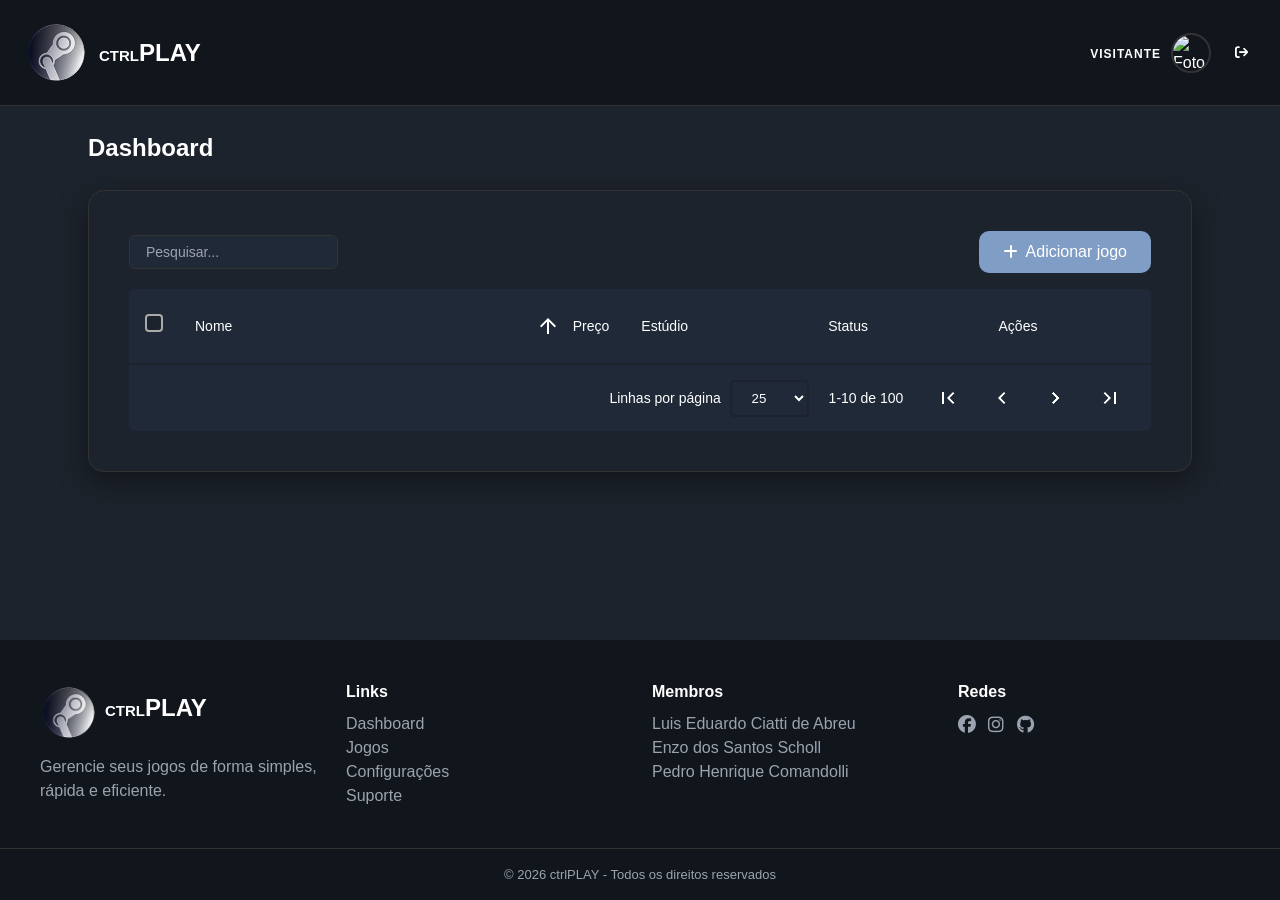
==== commit 08fe4950: "Merge pull request #11 from luisciatti/feature-table Adicionados botão de ordenação, ícones e linhas" ====
--- a/index.html
+++ b/index.html
@@ -52,6 +52,9 @@
                     <table class="data-table" aria-describedby="descricao-tabela">
                         <thead>
                             <tr>
+                                   <th class="checkbox-cell">
+                                  <input type="checkbox" id="select-all">
+                                </th>
                                 <th role="columnheader" scope="col" data-visibility="true">ID</th>
                                 <th role="columnheader" scope="col" data-visibility="false">Nome</th>
                                 <th role="columnheader" scope="col" data-visibility="true">Categoria</th>
--- a/css/styles.css
+++ b/css/styles.css
@@ -244,19 +244,19 @@
     text-overflow: ellipsis;
 }
 
-.data-table th:nth-child(4),
-.data-table td:nth-child(4) {
+.data-table th:nth-child(5),
+.data-table td:nth-child(5) {
     text-align: right;
 }
 
-.data-table td:nth-child(7) .status-grid {
+.data-table td:nth-child(8) .status-grid {
     display: flex;
     gap: var(--space-sm);
     align-items: center;
     width: min-content;
 }
 
-.data-table td:nth-child(7) .status-grid img {
+.data-table td:nth-child(8) .status-grid img {
     width: 20px;
 }
 
@@ -510,4 +510,41 @@
     padding: var(--space-md);
     border-top: 1px solid var(--color-border);
     font-size: 13px;
+}
+.checkbox-cell {
+  text-align: center;
+  width: 40px;
+}
+
+/* Checkbox padrão da tabela */
+.row-checkbox,
+#select-all {
+  appearance: none;
+  -webkit-appearance: none;
+  width: 18px;
+  height: 18px;
+  border: 2px solid #aaa;
+  border-radius: 4px;
+  background-color: #1d232c;
+  cursor: pointer;
+  position: relative;
+}
+
+/* Estado marcado */
+.row-checkbox:checked,
+#select-all:checked {
+  background-color: #00c3ff;
+  border-color: #00c3ff;
+}
+
+/* Ícone de check */
+.row-checkbox:checked::after,
+#select-all:checked::after {
+  content: "✔";
+  color: #fff;
+  font-size: 12px;
+  position: absolute;
+  top: 50%;
+  left: 50%;
+  transform: translate(-50%, -50%);
 }
